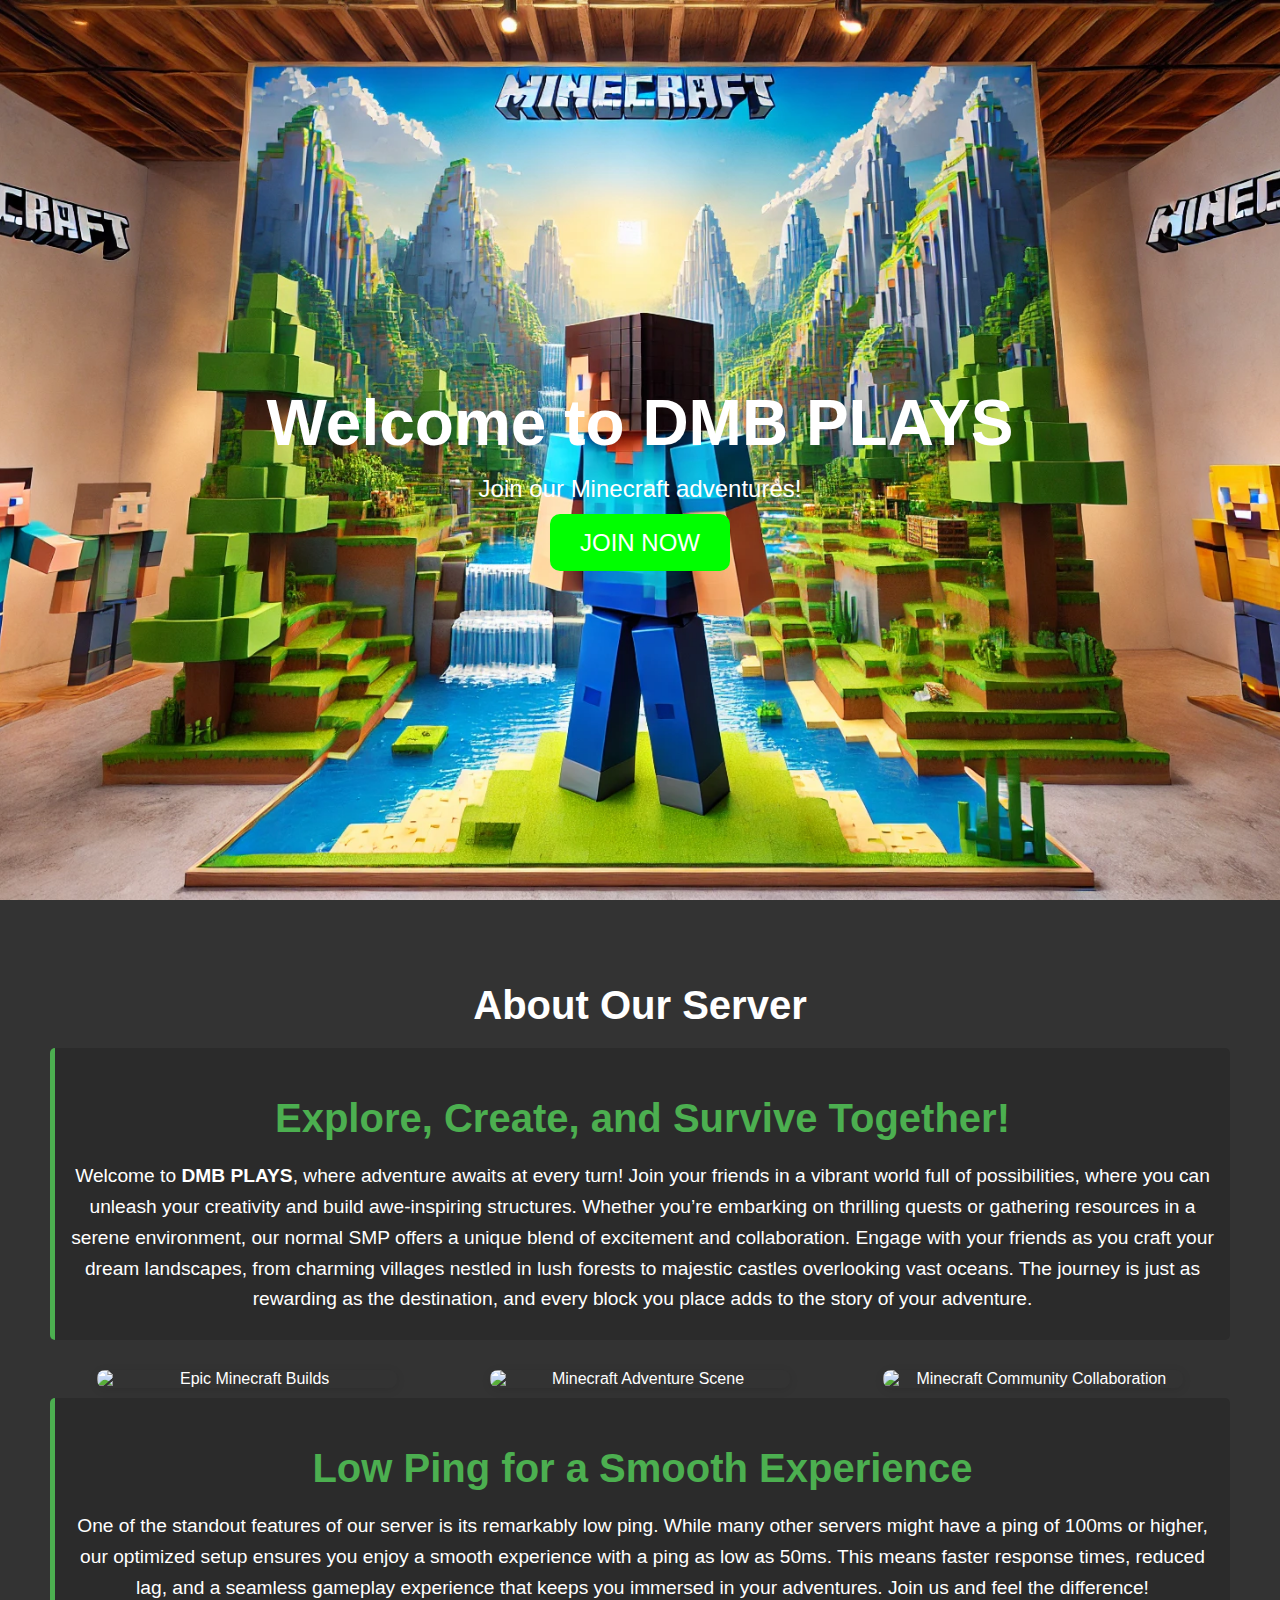
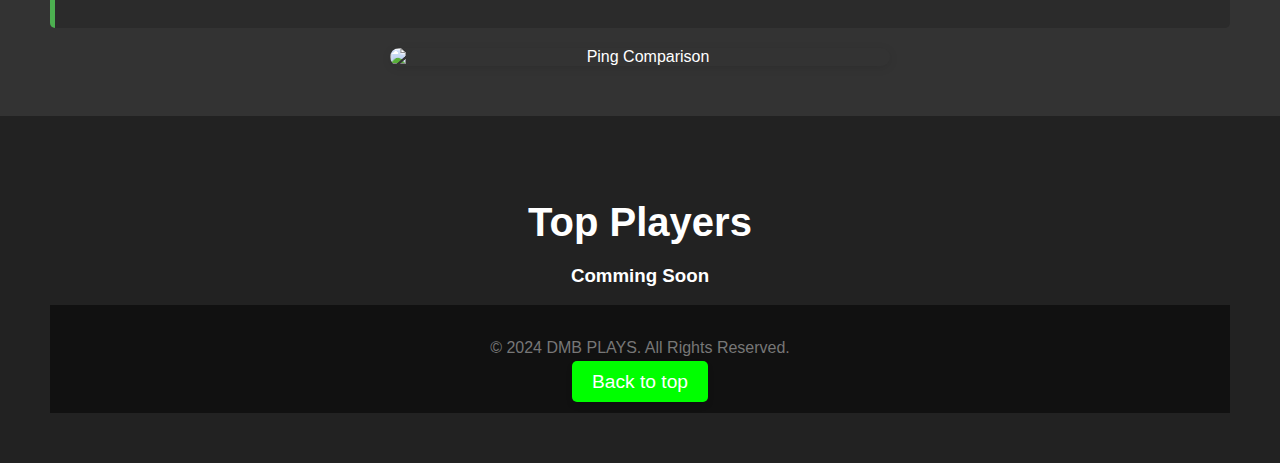
==== index.html @ 9a3a1244 "Add files via upload" ====
<!DOCTYPE html>
<html lang="en">
<head>
    <meta charset="UTF-8">
    <meta name="viewport" content="width=device-width, initial-scale=1.0">
    <title>DMB PLAYS - Minecraft Server</title>
    <link rel="stylesheet" href="style.css">
</head>
<body>
    <header class="hero">
        <div>
            <h1 class="title">Welcome to DMB PLAYS</h1>
            <p class="subtitle">Join our Minecraft adventures!</p>
            <a href="join.html" class="animated-button">Join Now</a>
        </div>
    </header>

    <section id="about">
        <h2>About Our Server</h2>
        <section class="feature">
            <h2>Explore, Create, and Survive Together!</h2>
             <p>Welcome to <strong>DMB PLAYS</strong>, where adventure awaits at every turn! Join your friends in a vibrant world full of possibilities, where you can unleash your creativity and build awe-inspiring structures. Whether you’re embarking on thrilling quests or gathering resources in a serene environment, our normal SMP offers a unique blend of excitement and collaboration. Engage with your friends as you craft your dream landscapes, from charming villages nestled in lush forests to majestic castles overlooking vast oceans. The journey is just as rewarding as the destination, and every block you place adds to the story of your adventure.</p>
        </section>
        <div class="img-container1">
            <img src="https://i.imghippo.com/files/vNe2v1729332728.jpg" alt="Epic Minecraft Builds">
            <img src="https://i.imghippo.com/files/fwTsb1729332792.jpg" alt="Minecraft Adventure Scene">
            <img src="https://i.imghippo.com/files/1bnZv1729332850.jpg" alt="Minecraft Community Collaboration">
        </div>
        

        <section class="feature">
            <h2>Low Ping for a Smooth Experience</h2>
            <p>One of the standout features of our server is its remarkably low ping. While many other servers might have a ping of 100ms or higher, our optimized setup ensures you enjoy a smooth experience with a ping as low as 50ms. This means faster response times, reduced lag, and a seamless gameplay experience that keeps you immersed in your adventures. Join us and feel the difference!</p>
        </section>
        
        <div class="img-container">
            <img src="https://i.imghippo.com/files/it8vm1729332502.png" alt="Ping Comparison">
        </div>
    </section>

    <section id="leaderboard">
        <h2>Top Players</h2>
        <h3>Comming Soon</h3>

        <!-- <ul id="player-leaderboard">
            Players will be dynamically loaded here
        </ul>
    </section> -->

    <footer>
        <p>&copy; 2024 DMB PLAYS. All Rights Reserved.</p>
        <a href="#top" class="back-to-top" style=" bottom: 20px; right: 20px; padding: 10px 20px; background-color: #00ff00; color: #fff; border-radius: 5px; text-decoration: none; font-size: 1.2rem; box-shadow: 0px 4px 6px rgba(0, 0, 0, 0.1); transition: background-color 0.3s ease;">Back to top</a>

    </footer>

    <script src="script.js"></script>
</body>
</html>
---- style.css ----
/* General Styles */
body {
    font-family: 'Arial', sans-serif;
    margin: 0;
    padding: 0;
    box-sizing: border-box;
    background-color: #222;
    color: #fff;
}

header {
    height: 100vh;
    display: flex;
    justify-content: center;
    align-items: center;
    background: linear-gradient(135deg, #43cea2, #185a9d);
    text-align: center;
}

.title {
    font-size: 4rem;
    color: #fff;
    margin-bottom: 10px;
    animation: fadeIn 2s ease-in-out;
}

.subtitle {
    font-size: 1.5rem;
    margin-bottom: 20px;
}

.animated-button {
    padding: 15px 30px;
    background-color: #00ff00;
    color: #fff;
    font-size: 1.5rem;
    text-transform: uppercase;
    border-radius: 10px;
    text-decoration: none;
    transition: transform 0.3s ease, background-color 0.3s ease;
}

.animated-button:hover {
    background-color: #ff0000;
    transform: scale(1.1);
}

/* About Section */
#about {
    padding: 50px;
    background-color: #333;
    text-align: center;
}

#about h2 {
    font-size: 2.5rem;
    margin-bottom: 20px;
}

#about p {
    font-size: 1.2rem;
    line-height: 1.6;
}

/* Leaderboard Section */
#leaderboard {
    padding: 50px;
    background-color: #222;
    text-align: center;
}

#leaderboard h2 {
    font-size: 2.5rem;
    margin-bottom: 20px;
}

#player-leaderboard {
    list-style: none;
    padding: 0;
}

#player-leaderboard li {
    font-size: 1.5rem;
    background-color: #444;
    margin: 10px auto;
    padding: 15px;
    width: 80%;
    border-radius: 10px;
    animation: slideIn 0.8s ease-in-out;
}

footer {
    text-align: center;
    padding: 20px;
    background-color: #111;
    color: #777;
}

/* Animations */
@keyframes fadeIn {
    from {
        opacity: 0;
        transform: translateY(-20px);
    }
    to {
        opacity: 1;
        transform: translateY(0);
    }
}

@keyframes slideIn {
    from {
        opacity: 0;
        transform: translateX(-100%);
    }
    to {
        opacity: 1;
        transform: translateX(0);
    }
}

/* Responsive Design */
@media (max-width: 768px) {
    .title {
        font-size: 2.5rem;
    }

    .subtitle {
        font-size: 1.2rem;
    }

    .animated-button {
        font-size: 1rem;
    }

    #player-leaderboard li {
        width: 100%;
    }
}

.hero {
    background: url('IMG.png') no-repeat center center/cover;
    height: 100vh;
    display: flex;
    flex-direction: column;
    justify-content: center;
    align-items: center;
    text-align: center;
    position: relative;
    animation: backgroundMove 20s infinite linear;
}

/* Adding subtle motion to the background like a video */
@keyframes backgroundMove {
    0% {
        background-position: center;
    }
    50% {
        background-position: 10% 10%;
    }
    100% {
        background-position: center;
    }
}

.title {
    font-size: 4rem;
    color: #fff;
    margin-bottom: 10px;
    animation: fadeIn 2s ease-in-out;
}

.animated-button {
    padding: 15px 30px;
    background-color: #00ff00;
    color: #fff;
    font-size: 1.5rem;
    text-transform: uppercase;
    border-radius: 10px;
    text-decoration: none;
    transition: transform 0.3s ease, background-color 0.3s ease;
}

.animated-button:hover {
    background-color: #ff0000;
    transform: scale(1.1);
}



.feature {
    margin-bottom: 20px;
    padding: 15px;
    border-left: 5px solid #4CAF50;
    background-color: #2b2b2b;
    border-radius: 5px;
}

.feature h2 {
    color: #4CAF50;
}

p {
    line-height: 1.6;
    margin: 10px 0;
}

.img-container {
    display: flex;
    justify-content: center;
    margin-top: 20px;
}

.img-container img {
    width: 100%;
    max-width: 500px; /* Adjust max width as necessary */
    border-radius: 10px;
    box-shadow: 0 2px 10px rgba(0, 0, 0, 0.1);
}

.img-container1 {
    display: flex;
    justify-content: space-around;
    flex-wrap: wrap; /* Allows images to wrap on smaller screens */
    margin-top: 20px;
}

.img-container1 img {
    width: 30%; /* Adjust width as needed */
    max-width: 300px; /* Sets a max width */
    margin: 10px; /* Adds some space around the images */
    border-radius: 8px;
    box-shadow: 0 2px 10px rgba(0, 0, 0, 0.1);
}
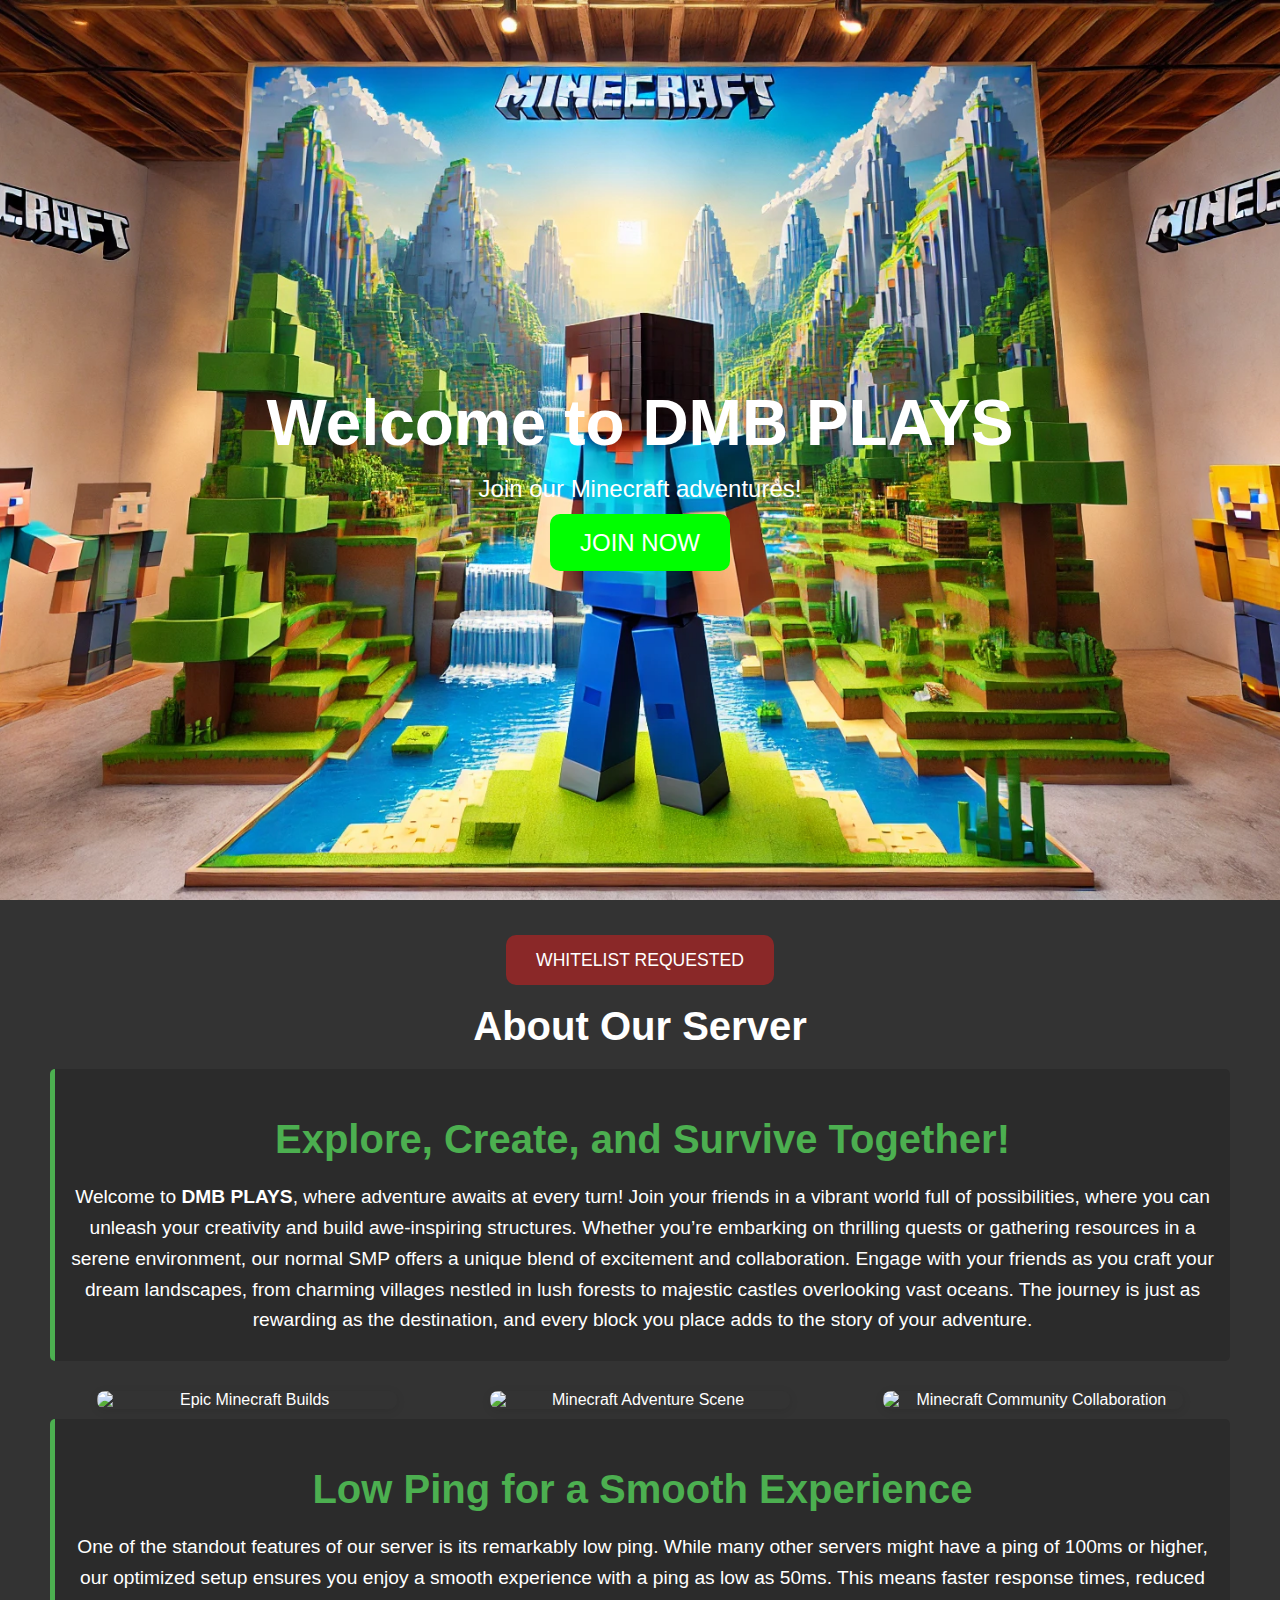
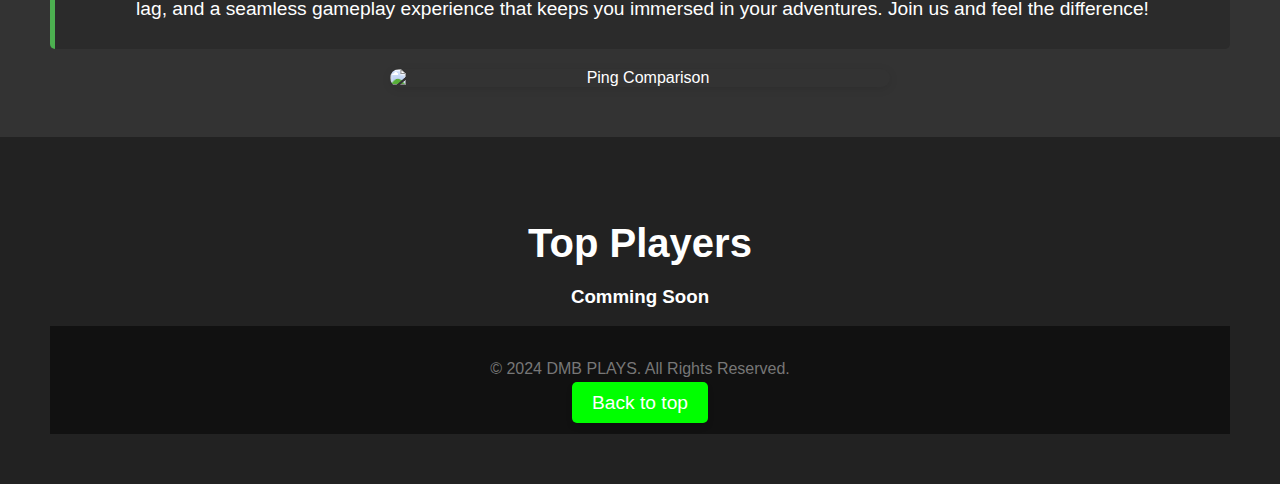
==== commit 1ecd1497: "Add files via upload" ====
--- a/index.html
+++ b/index.html
@@ -16,6 +16,7 @@
     </header>
 
     <section id="about">
+        <a href="whitelist.html" class="animated-button1">whitelist requested</a>
         <h2>About Our Server</h2>
         <section class="feature">
             <h2>Explore, Create, and Survive Together!</h2>
--- a/style.css
+++ b/style.css
@@ -45,6 +45,21 @@
     transform: scale(1.1);
 }
 
+.animated-button1 {
+    padding: 15px 30px;
+    background-color: #8a2828;
+    color: #fff;
+    font-size: 1.1rem;
+    text-transform: uppercase;
+    border-radius: 10px;
+    text-decoration: none;
+    transition: transform 0.3s ease, background-color 0.3s ease;
+}
+
+.animated-button1:hover {
+    background-color: #00a015;
+    transform: scale(1.1);
+}
 /* About Section */
 #about {
     padding: 50px;
